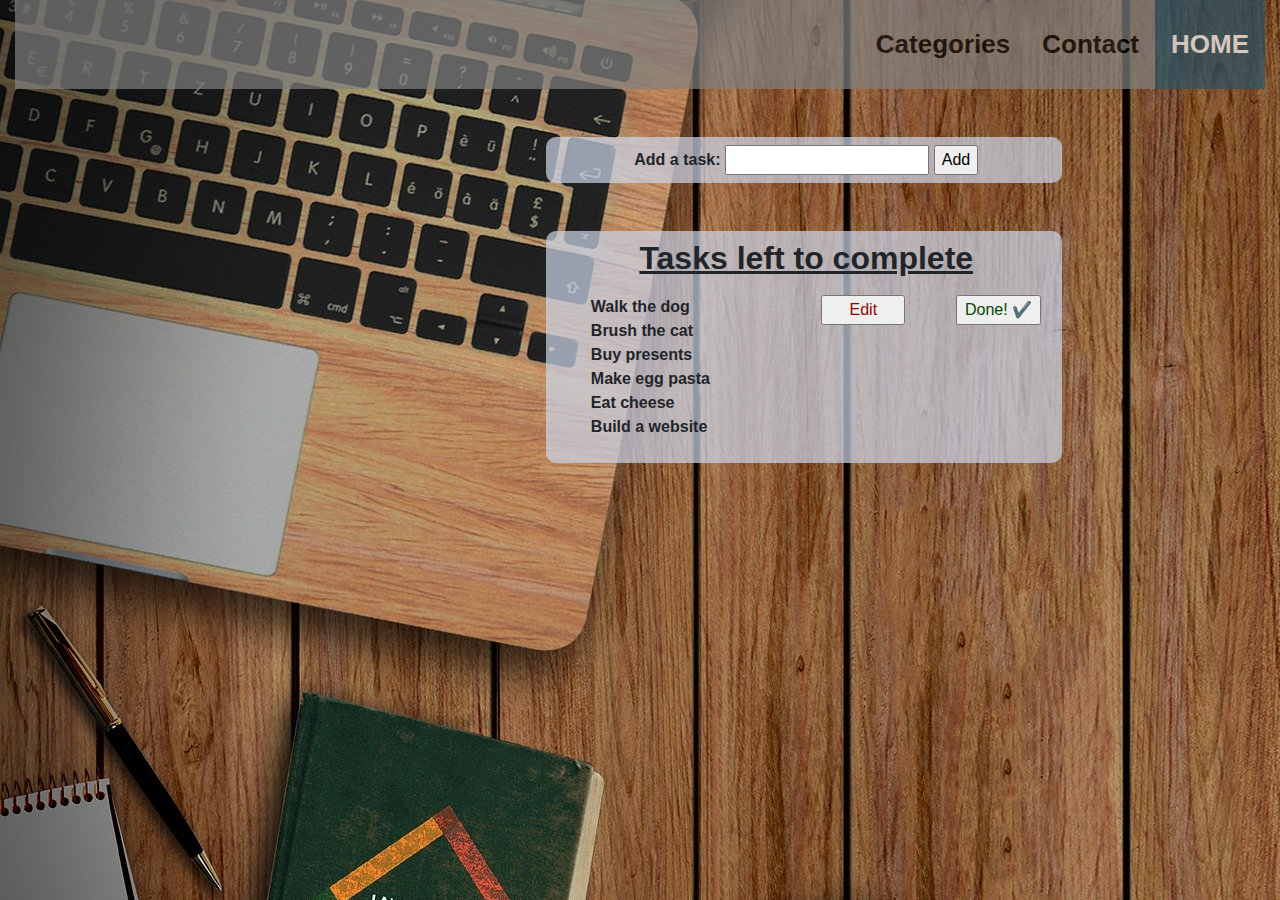
==== index.html @ b737e342 "Editing todo and tasks divs so they are centered" ====
<!DOCTYPE html>

<html lang="en">

<head>
  <title>Get It Done!</title>
  <meta charset="utf-8">
  <meta name="viewport" content="width=device-width, initial-scale=1">
  <link rel="stylesheet" href="https://stackpath.bootstrapcdn.com/bootstrap/4.4.1/css/bootstrap.min.css"
    integrity="sha384-Vkoo8x4CGsO3+Hhxv8T/Q5PaXtkKtu6ug5TOeNV6gBiFeWPGFN9MuhOf23Q9Ifjh" crossorigin="anonymous">
  <link rel="stylesheet" type="text/css" href="style.css">

</head>


<body>

  <!--add a control so the visitor can switch off the music-->
  <div id="player">
    <audio autoplay hidden>
      <source src="music/The_Beaten_Path.mp3" type="audio/mpeg">
      If you're reading this, audio isn't supported.
    </audio>
  </div>


  <div class="container-fluid">
    <div class="row">
      <div class="col-12">
        <div class="topnav">
          <a class="active" href="#home">HOME</a>
          <a href="#contact">Contact</a>
          <a href="#about">Categories</a>
        </div>
      </div>
    </div>
  </div>

  <div class="row">
    <div class="col-5">
    </div>
    <div class="col-5">
      <div class="form">
        <form action="/action_page.php">
          Add a task: <input type="text" name="fname" value=" " class="myText">
          <input class="button" type="submit" value="Add">
        </form>
      </div>
      <div class="col-2"></div>
    </div>
  </div>

  <div class="row">
    <div class="col-5">
    </div>
    <div class="col-5">
      <div class="todo">
        <div class="row">
          <div class="col-12">
            <h2><u>Tasks left to complete </u></h2>
          </div>
        </div>
        <div class="row">
          <div class="col-6">
            <ul class="tasks">
              <li>Walk the dog</li>
              <li>Brush the cat </li>
              <li>Buy presents </li>
              <li>Make egg pasta </li>
              <li>Eat cheese </li>
              <li>Build a website </li>
            </ul>
          </div>
          <div class="col-3">
            <input class="edit" type="Button" value="Edit">
          </div>
          <div class="col-3">
            <input class="done" type="Button" value="Done! &#10004;" class="doneButton">
          </div>
        </div>
      </div>
      <div class="col-2"></div>
    </div>
  </div>



</body>

</html>
---- style.css ----
@media (max-width: 320px) {
    .element {
          width: 90%;   
         }
    }  
 
 body {
    background-image: url(images/web-design-2906159_1920.jpg);
}

.topnav {
    background-color: gray;
    overflow: hidden;
    opacity: 0.7;
}

.topnav a {
    float: right;
    color: black;
    text-align: center;
    padding: 25px 16px;
    text-decoration: none;
    font-size: 26px;
    font-weight: bolder;
}

.topnav a:hover {
    background-color: rgb(68, 127, 134);
    color: white;
}

.topnav a.active {
    background-color: rgb(41, 84, 104);
    color: white;
}

.form {
    background-color: rgb(204, 214, 233, 0.7);
    font-size: 25;
    font-weight: bold;
    float: right; /* look into clearfix hack */
    border-radius: 10px;
    margin-top: 3em;
    width: 100%;
    /* padding-top: 8px;
    padding-bottom: 8px; */
    padding: 8px 0 8px 5px;  
    text-align: center;
}

.myText {
    width: 40%;
}

.done {
    width: 80%;
    display: inline-block;
    text-align: center;
}

.edit {
    width: 80%;
    align-self: center;
}

h2 {
    font-weight: bold;
    text-align: center;
    padding-bottom: 10px;
}

.todo {
    background-color: rgb(204, 214, 233, 0.7);
    font-size: 25;
    font-weight: bold;
    border-radius: 10px;
    margin-top: 3em;
    width: 100%;
    padding: 8px 0 8px 5px;
}

.done {
    color: rgb(3, 71, 3);
}

.edit {
    color: rgb(150, 4, 4);
}

.tasks {
    text-align: left;
    list-style-type: none;    
}
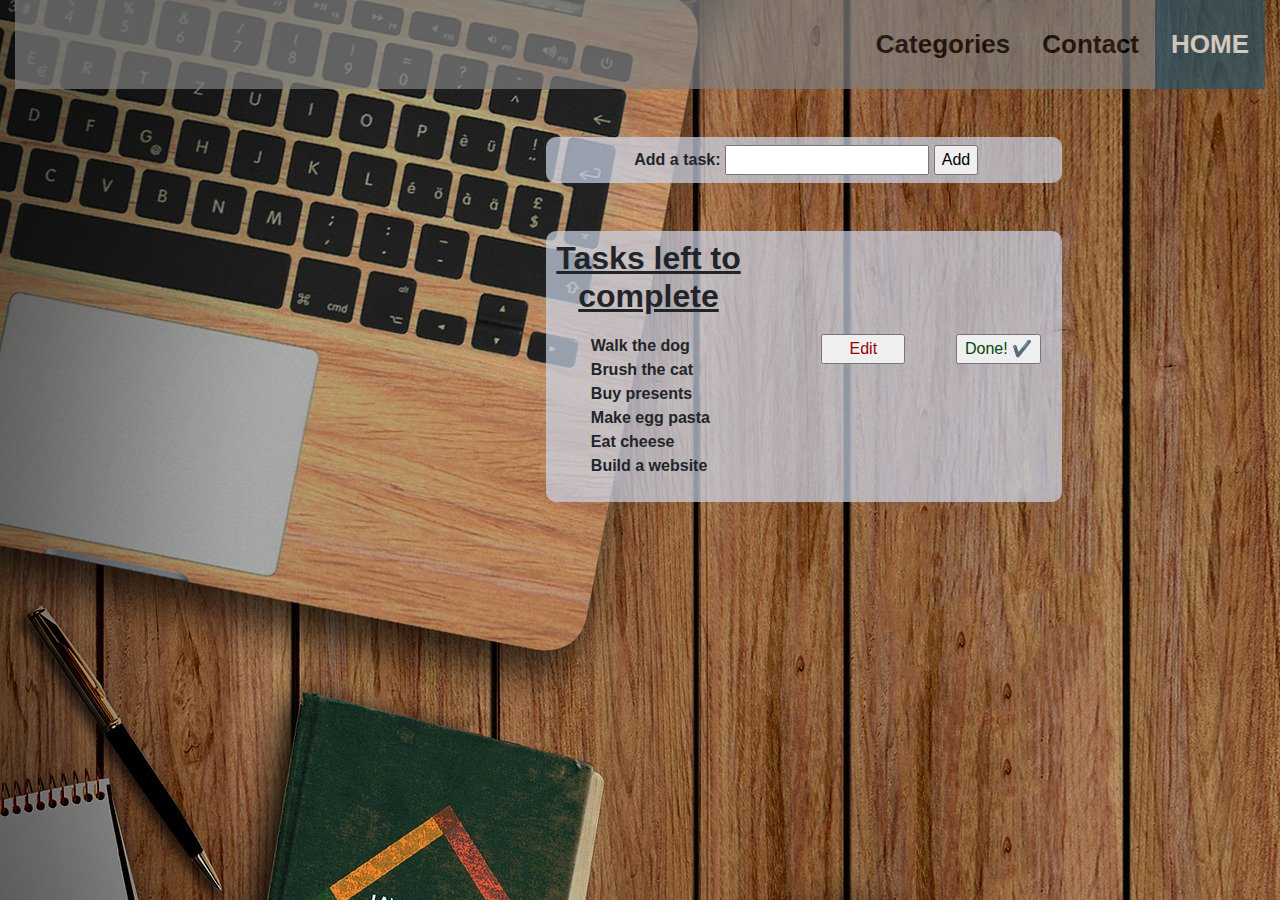
==== commit b043a29c: "Experimenting with different col lengths for 'form'" ====
--- a/index.html
+++ b/index.html
@@ -39,7 +39,7 @@
   <div class="row">
     <div class="col-5">
     </div>
-    <div class="col-5">
+    <div class="col-12 col-md-5 col-lg-5" >
       <div class="form">
         <form action="/action_page.php">
           Add a task: <input type="text" name="fname" value=" " class="myText">
@@ -56,7 +56,7 @@
     <div class="col-5">
       <div class="todo">
         <div class="row">
-          <div class="col-12">
+          <div class="col-12 col-md-12 col-lg-5">
             <h2><u>Tasks left to complete </u></h2>
           </div>
         </div>
--- a/style.css
+++ b/style.css
@@ -89,5 +89,6 @@
 
 .tasks {
     text-align: left;
-    list-style-type: none;    
+    list-style-type: none;   
+    scroll-padding-bottom: 5px; 
 }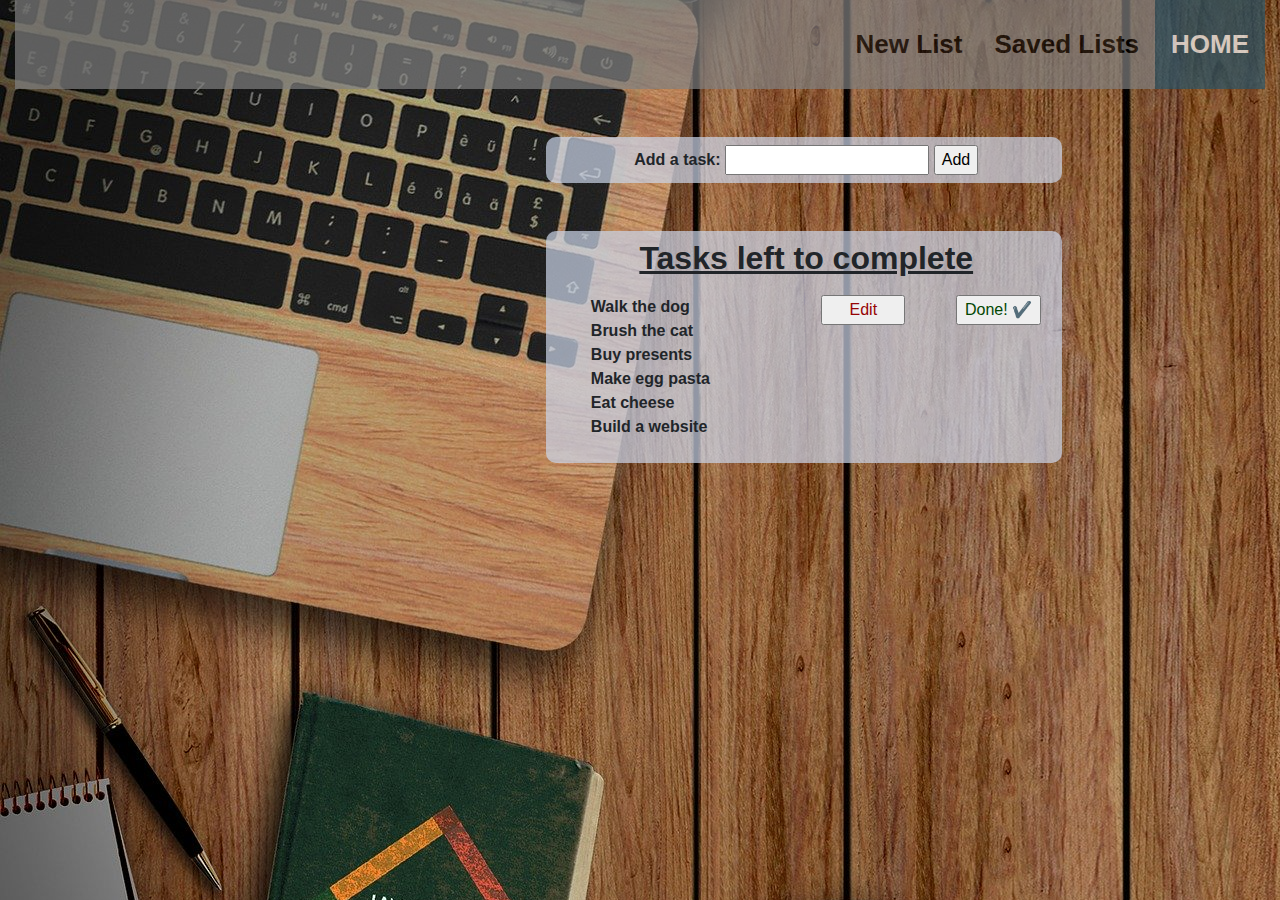
==== commit e14b6624: "Added new pages for New List and Saved Lists from navbar" ====
--- a/index.html
+++ b/index.html
@@ -29,8 +29,8 @@
       <div class="col-12">
         <div class="topnav">
           <a class="active" href="#home">HOME</a>
-          <a href="#contact">Contact</a>
-          <a href="#about">Categories</a>
+          <a href="savedLists.html">Saved Lists</a>
+          <a href="newList.html">New List</a>
         </div>
       </div>
     </div>
@@ -53,10 +53,10 @@
   <div class="row">
     <div class="col-5">
     </div>
-    <div class="col-5">
+    <div class="col-12 col-md-5 col-lg-5">
       <div class="todo">
         <div class="row">
-          <div class="col-12 col-md-12 col-lg-5">
+          <div class="col-12">
             <h2><u>Tasks left to complete </u></h2>
           </div>
         </div>
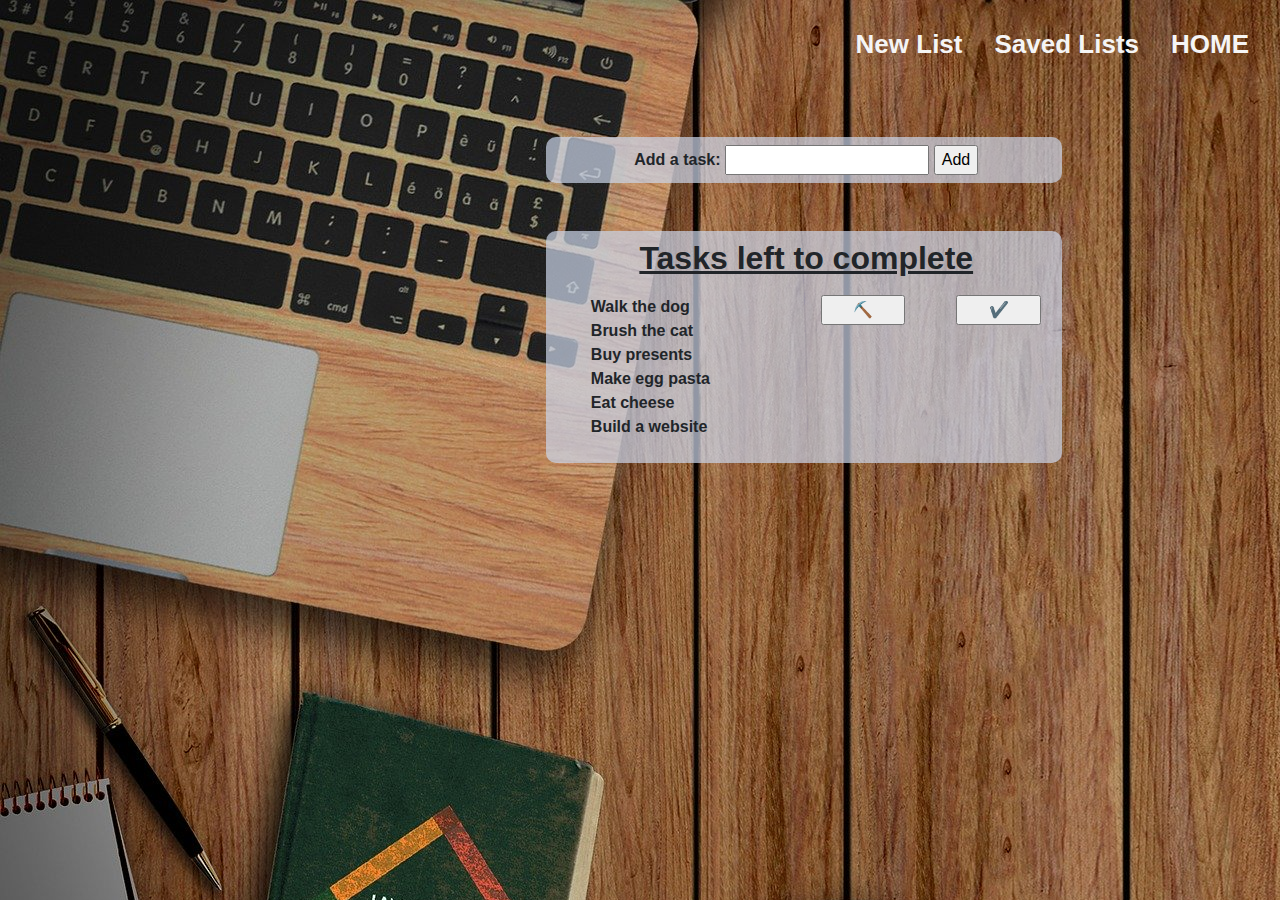
==== commit 3f2e8edc: "Changed navbar so active page is no longer highlighted, changed font to white" ====
--- a/index.html
+++ b/index.html
@@ -28,7 +28,7 @@
     <div class="row">
       <div class="col-12">
         <div class="topnav">
-          <a class="active" href="#home">HOME</a>
+          <a class="active" href="index.html">HOME</a>
           <a href="savedLists.html">Saved Lists</a>
           <a href="newList.html">New List</a>
         </div>
@@ -72,10 +72,10 @@
             </ul>
           </div>
           <div class="col-3">
-            <input class="edit" type="Button" value="Edit">
+            <input class="edit" type="Button" value="&#9935;">
           </div>
           <div class="col-3">
-            <input class="done" type="Button" value="Done! &#10004;" class="doneButton">
+            <input class="done" type="Button" value="&#10004;">
           </div>
         </div>
       </div>
--- a/style.css
+++ b/style.css
@@ -9,14 +9,14 @@
 }
 
 .topnav {
-    background-color: gray;
+    /* background-color: gray; */
     overflow: hidden;
-    opacity: 0.7;
+    opacity: 1;
 }
 
 .topnav a {
     float: right;
-    color: black;
+    color: whitesmoke;
     text-align: center;
     padding: 25px 16px;
     text-decoration: none;
@@ -26,11 +26,6 @@
 
 .topnav a:hover {
     background-color: rgb(68, 127, 134);
-    color: white;
-}
-
-.topnav a.active {
-    background-color: rgb(41, 84, 104);
     color: white;
 }
 
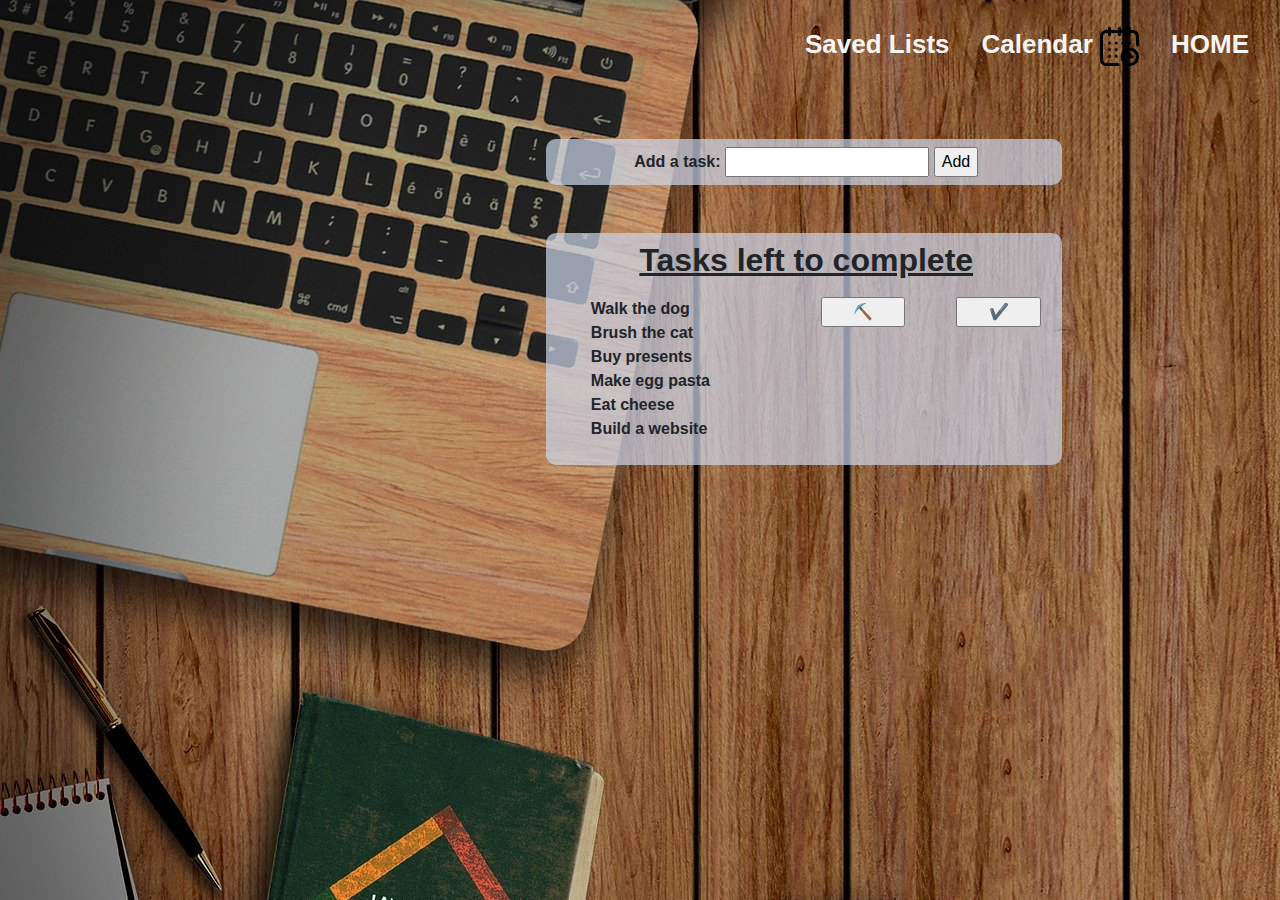
==== commit 6875dbff: "Added calendar icon to navbar" ====
--- a/index.html
+++ b/index.html
@@ -29,8 +29,8 @@
       <div class="col-12">
         <div class="topnav">
           <a class="active" href="index.html">HOME</a>
+          <a href="calendar.html">Calendar <img src="images/calendar.png" class="calendar"></a>
           <a href="savedLists.html">Saved Lists</a>
-          <a href="newList.html">New List</a>
         </div>
       </div>
     </div>
--- a/style.css
+++ b/style.css
@@ -27,6 +27,10 @@
 .topnav a:hover {
     background-color: rgb(68, 127, 134);
     color: white;
+}
+
+.calendar {
+    width: 1.5em;
 }
 
 .form {
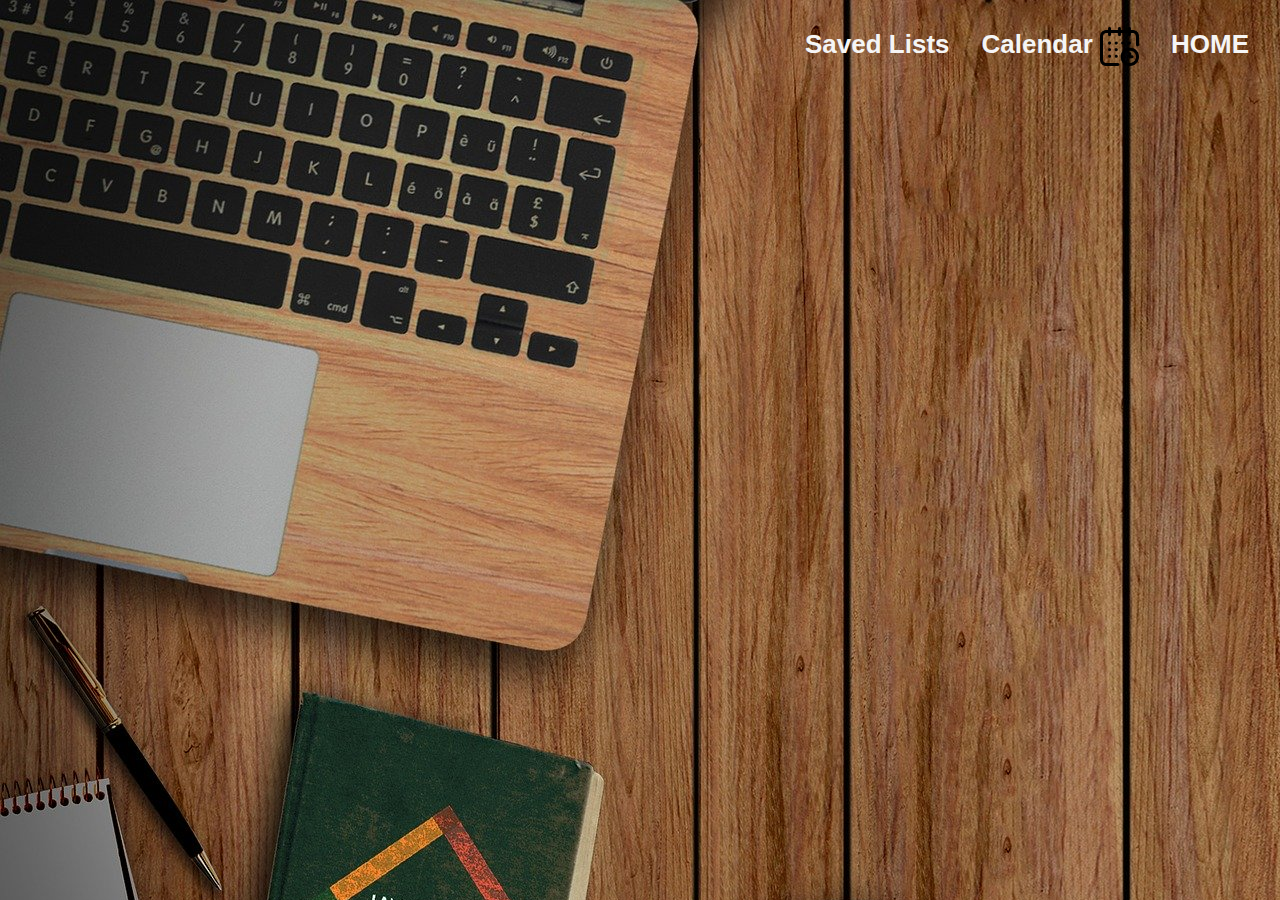
==== commit e4965478: "Added checkboxes to list" ====
--- a/index.html
+++ b/index.html
@@ -36,52 +36,9 @@
     </div>
   </div>
 
-  <div class="row">
-    <div class="col-5">
-    </div>
-    <div class="col-12 col-md-5 col-lg-5" >
-      <div class="form">
-        <form action="/action_page.php">
-          Add a task: <input type="text" name="fname" value=" " class="myText">
-          <input class="button" type="submit" value="Add">
-        </form>
-      </div>
-      <div class="col-2"></div>
-    </div>
-  </div>
+  
 
-  <div class="row">
-    <div class="col-5">
-    </div>
-    <div class="col-12 col-md-5 col-lg-5">
-      <div class="todo">
-        <div class="row">
-          <div class="col-12">
-            <h2><u>Tasks left to complete </u></h2>
-          </div>
-        </div>
-        <div class="row">
-          <div class="col-6">
-            <ul class="tasks">
-              <li>Walk the dog</li>
-              <li>Brush the cat </li>
-              <li>Buy presents </li>
-              <li>Make egg pasta </li>
-              <li>Eat cheese </li>
-              <li>Build a website </li>
-            </ul>
-          </div>
-          <div class="col-3">
-            <input class="edit" type="Button" value="&#9935;">
-          </div>
-          <div class="col-3">
-            <input class="done" type="Button" value="&#10004;">
-          </div>
-        </div>
-      </div>
-      <div class="col-2"></div>
-    </div>
-  </div>
+  
 
 
 
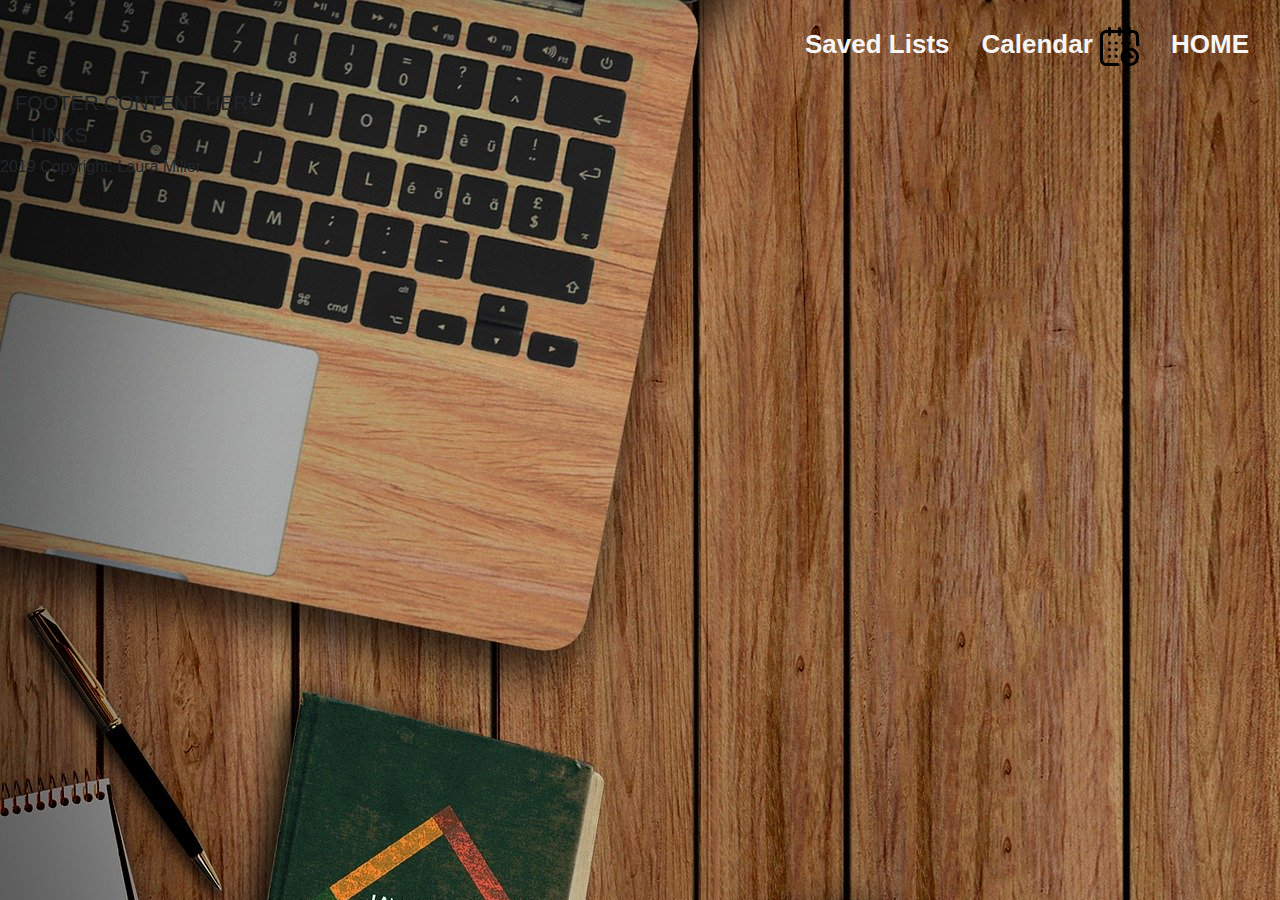
==== commit 35b47a26: "Added footer section; not currently showing on webpage" ====
--- a/index.html
+++ b/index.html
@@ -36,10 +36,23 @@
     </div>
   </div>
 
-  
 
-  
+  <footer class="page-footer">
+    <div class="container-fluid text-center text-md-left">
+      <div class="row">
+        <div class="col-md-6 mt-md-0 mt-3">
+          <h5 class="text-uppercase">Footer Content Here</h5>
+        <div class="col-md-3 mb-md-0 mb-3">
 
+        </div>
+        <div class="col-md-3 mb-md-0 mb-3">
+          <h5 class="text-uppercase">Links</h5>
+        </div>
+        </div>
+      </div>
+    </div>
+    <div class="footer-copyright text-centerpy-3"> 2019 Copyright: Laura Miller</div>
+  </footer>
 
 
 </body>
--- a/style.css
+++ b/style.css
@@ -90,4 +90,4 @@
     text-align: left;
     list-style-type: none;   
     scroll-padding-bottom: 5px; 
-}+}
